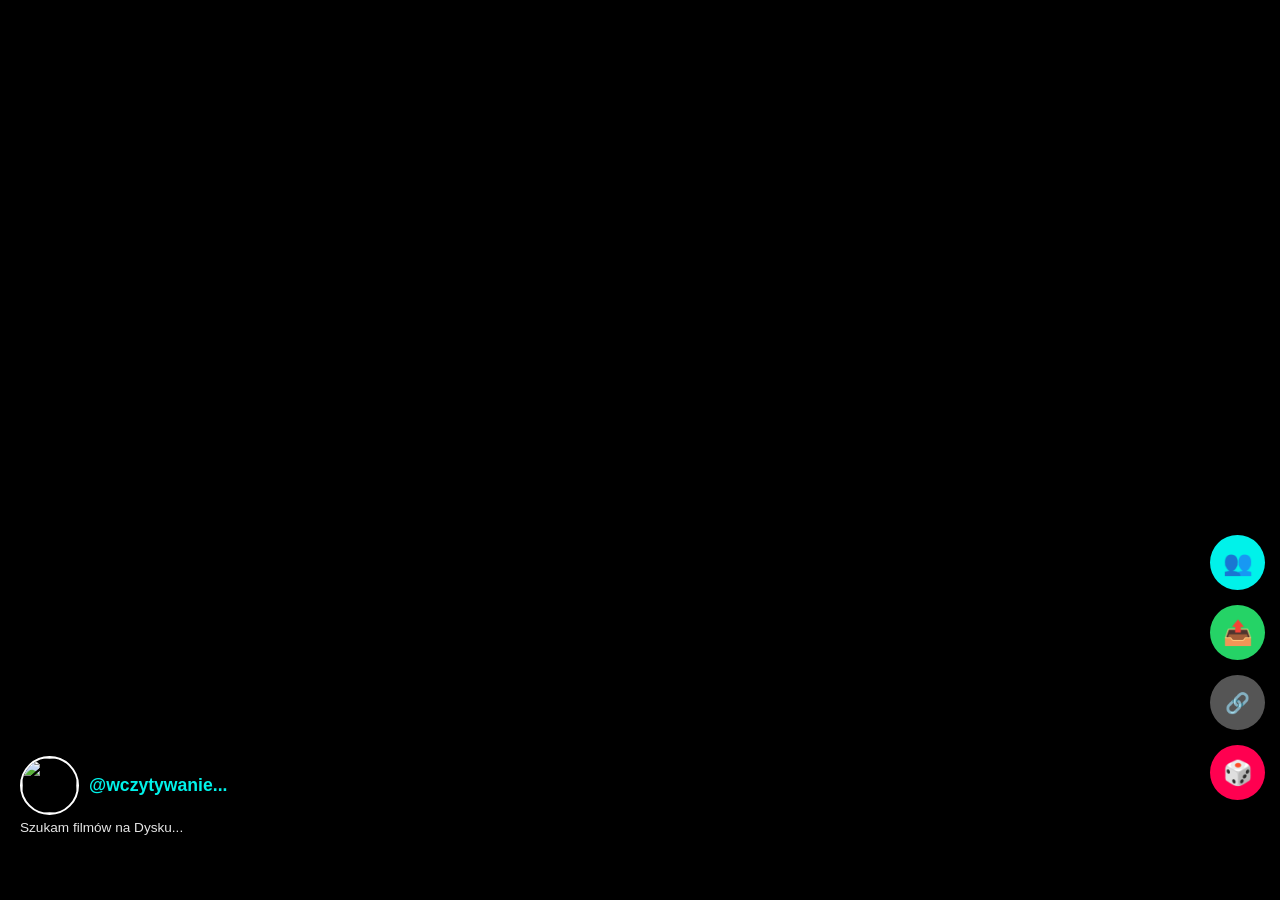
==== index.html @ 4dbdb987 "Update index.html" ====
<!DOCTYPE html>
<html lang="pl">
<head>
    <meta charset="UTF-8">
    <meta name="viewport" content="width=device-width, initial-scale=1.0, maximum-scale=1.0, user-scalable=no">
    <title>Klasowy TikTok 🎲</title>
    <style>
        body, html { margin: 0; padding: 0; height: 100%; background: black; color: white; font-family: sans-serif; overflow: hidden; }
        .video-container { position: relative; width: 100%; height: 100%; display: flex; align-items: center; justify-content: center; background: #000; }
        iframe { width: 100%; height: 100%; border: none; }

        /* Nakładka dolna z profilem */
        .overlay { position: absolute; bottom: 65px; left: 20px; right: 90px; z-index: 10; pointer-events: none; text-shadow: 2px 2px 4px rgba(0,0,0,0.8); }
        .profile-section { display: flex; align-items: center; gap: 10px; margin-bottom: 5px; pointer-events: auto; }
        .profile-pic { width: 55px; height: 55px; border-radius: 50%; border: 2px solid white; object-fit: cover; }
        .owner { font-weight: bold; color: #00f2ea; font-size: 1.1rem; }
        #filename { font-size: 0.85rem; opacity: 0.9; }

        /* Przyciski boczne */
        .side-bar { position: absolute; right: 15px; bottom: 100px; display: flex; flex-direction: column; gap: 15px; z-index: 20; }
        .btn { width: 55px; height: 55px; border-radius: 50%; border: none; color: white; font-size: 24px; cursor: pointer; display: flex; align-items: center; justify-content: center; box-shadow: 0 4px 8px rgba(0,0,0,0.5); transition: 0.2s; }
        .btn:active { transform: scale(0.9); }
        
        .btn-profiles { background: #00f2ea; color: black; } /* Lista profili */
        .btn-upload { background: #25d366; } /* Wysyłanie */
        .btn-share { background: #555; font-size: 20px; } /* Udostępnianie */
        .btn-random { background: #ff0050; } /* Następny film */

        /* Menu Profile Klasy */
        #profiles-menu {
            position: fixed; top: 0; left: 0; width: 100%; height: 100%; 
            background: rgba(0,0,0,0.95); z-index: 1000; display: none; 
            flex-direction: column; padding: 20px; box-sizing: border-box; text-align: center;
        }
        .profiles-grid { display: grid; grid-template-columns: repeat(2, 1fr); gap: 20px; margin-top: 30px; justify-items: center; overflow-y: auto; }
        .profile-item { display: flex; flex-direction: column; align-items: center; text-decoration: none; color: white; }
        .profile-item img { width: 80px; height: 80px; border-radius: 50%; border: 2px solid #00f2ea; margin-bottom: 8px; object-fit: cover; }
        .profile-item span { font-weight: bold; }
        
        .close-btn { background: #ff0050; border: none; color: white; padding: 12px 30px; border-radius: 25px; margin-top: 30px; cursor: pointer; font-weight: bold; }
        
        /* Pasek ładowania */
        #loader-bar { position: fixed; top: 0; left: 0; width: 0%; height: 5px; background: #25d366; z-index: 2000; transition: 0.3s; }
    </style>
</head>
<body>

<div id="loader-bar"></div>

<div class="video-container">
    <div id="player-wrapper" style="width:100%; height:100%;"></div>
    
    <div class="overlay">
        <div class="profile-section" onclick="toggleMenu(true)">
            <img id="user-avatar" class="profile-pic" src="">
            <div id="owner" class="owner">@wczytywanie...</div>
        </div>
        <div id="filename">Szukam filmów na Dysku...</div>
    </div>

    <div class="side-bar">
        <button class="btn btn-profiles" onclick="toggleMenu(true)">👥</button>
        <button class="btn btn-upload" onclick="document.getElementById('fileInput').click()">📤</button>
        <button class="btn btn-share" onclick="shareVideo()">🔗</button>
        <button class="btn btn-random" onclick="nextVideo()">🎲</button>
    </div>
</div>

<input type="file" id="fileInput" style="display:none" accept="video/*" onchange="uploadFile(this)">

<div id="profiles-menu">
    <h2 style="margin-top: 20px;">👥 Profile Klasy</h2>
    <div class="profiles-grid">
        <a href="franek.html" class="profile-item">
            <img src="https://drive.google.com/thumbnail?sz=w400&id=1s0AT3NdWS_Ckd3g91HCEotQe4in0LUYt">
            <span>Franek</span>
        </a>
        <a href="klasa.html" class="profile-item">
            <img src="https://drive.google.com/thumbnail?sz=w400&id=1qlyomGfB3xiLOuIz1o6TE1-8O19J4TsZ">
            <span>Klasa 2015</span>
        </a>
    </div>
    <button class="close-btn" onclick="toggleMenu(false)">POWRÓT</button>
</div>

<script>
    // TWÓJ DZIAŁAJĄCY LINK DO BOTA
    const url = "https://script.google.com/macros/s/AKfycbwFlyCsAm_1p9WSssyk-b-pYRGxnsAJ7SDNvhV_nHkKgglcBhcNih4hW9WAbnmlVbFNjQ/exec";

    // Baza profilówek
    const profilePhotos = {
        "luczakfranek2015": "1s0AT3NdWS_Ckd3g91HCEotQe4in0LUYt",
        "klasa 2015": "1qlyomGfB3xiLOuIz1o6TE1-8O19J4TsZ"
    };

    let videos = [];
    let currentVideoId = "";

    function toggleMenu(show) { document.getElementById('profiles-menu').style.display = show ? 'flex' : 'none'; }

    // Pobieranie listy filmów
    async function loadVideos() {
        try {
            const resp = await fetch(url);
            videos = await resp.json();
            if (videos.length > 0) {
                nextVideo();
            } else {
                document.getElementById('owner').innerText = "Folder jest pusty!";
                document.getElementById('filename').innerText = "Wrzuć film przyciskiem 📤";
            }
        } catch (e) { 
            console.error(e);
            alert("Błąd połączenia! Sprawdź czy link w kodzie jest poprawny."); 
        }
    }

    // Wyświetlanie losowego filmu
    function nextVideo() {
        if (videos.length === 0) return;
        const video = videos[Math.floor(Math.random() * videos.length)];
        currentVideoId = video.id;
        
        // Wstawienie iframe z filmem
        document.getElementById('player-wrapper').innerHTML = `<iframe src="https://drive.google.com/file/d/${video.id}/preview" allow="autoplay"></iframe>`;
        
        const cleanOwner = (video.owner || "nieznany").toLowerCase().trim();
        document.getElementById('owner').innerText = "@" + (video.owner || "Anonim");
        document.getElementById('filename').innerText = video.name;

        // Dopasowanie zdjęcia profilowego
        let photoID = profilePhotos[cleanOwner] || "1qlyomGfB3xiLOuIz1o6TE1-8O19J4TsZ";
        document.getElementById('user-avatar').src = `https://drive.google.com/thumbnail?sz=w500&id=${photoID}`;
    }

    // Funkcja wysyłania plików
    async function uploadFile(input) {
        const file = input.files[0];
        if (!file) return;
        let nick = prompt("Podaj swój nick (np. luczakfranek2015):");
        if (!nick) return;

        document.getElementById('loader-bar').style.width = "50%";
        const reader = new FileReader();
        reader.onload = async function() {
            const base64 = reader.result.split(',')[1];
            try {
                const response = await fetch(url, {
                    method: 'POST',
                    body: JSON.stringify({ base64: base64, mimetype: file.type, filename: nick.trim() + " - " + file.name })
                });
                document.getElementById('loader-bar').style.width = "100%";
                alert("Ezzzz! Wysłano! Odśwież stronę za chwilę.");
                setTimeout(() => { location.reload(); }, 1500);
            } catch (e) { 
                alert("Błąd wysyłania!"); 
                document.getElementById('loader-bar').style.width = "0%";
            }
        };
        reader.readAsDataURL(file);
    }

    // FUNKCJA UDOSTĘPNIANIA (🔗)
    function shareVideo() {
        if (!currentVideoId) {
            alert("Najpierw załaduj film!");
            return;
        }
        const videoLink = "https://drive.google.com/file/d/" + currentVideoId + "/view";
        
        if (navigator.share) {
            navigator.share({
                title: 'Klasowy TikTok',
                url: videoLink,
            }).catch(() => {});
        } else {
            const el = document.createElement('textarea');
            el.value = videoLink;
            document.body.appendChild(el);
            el.select();
            document.execCommand('copy');
            document.body.removeChild(el);
            alert("Link skopiowany do schowka! 🔗");
        }
    }

    // Start
    window.onload = loadVideos;
</script>
</body>
</html>
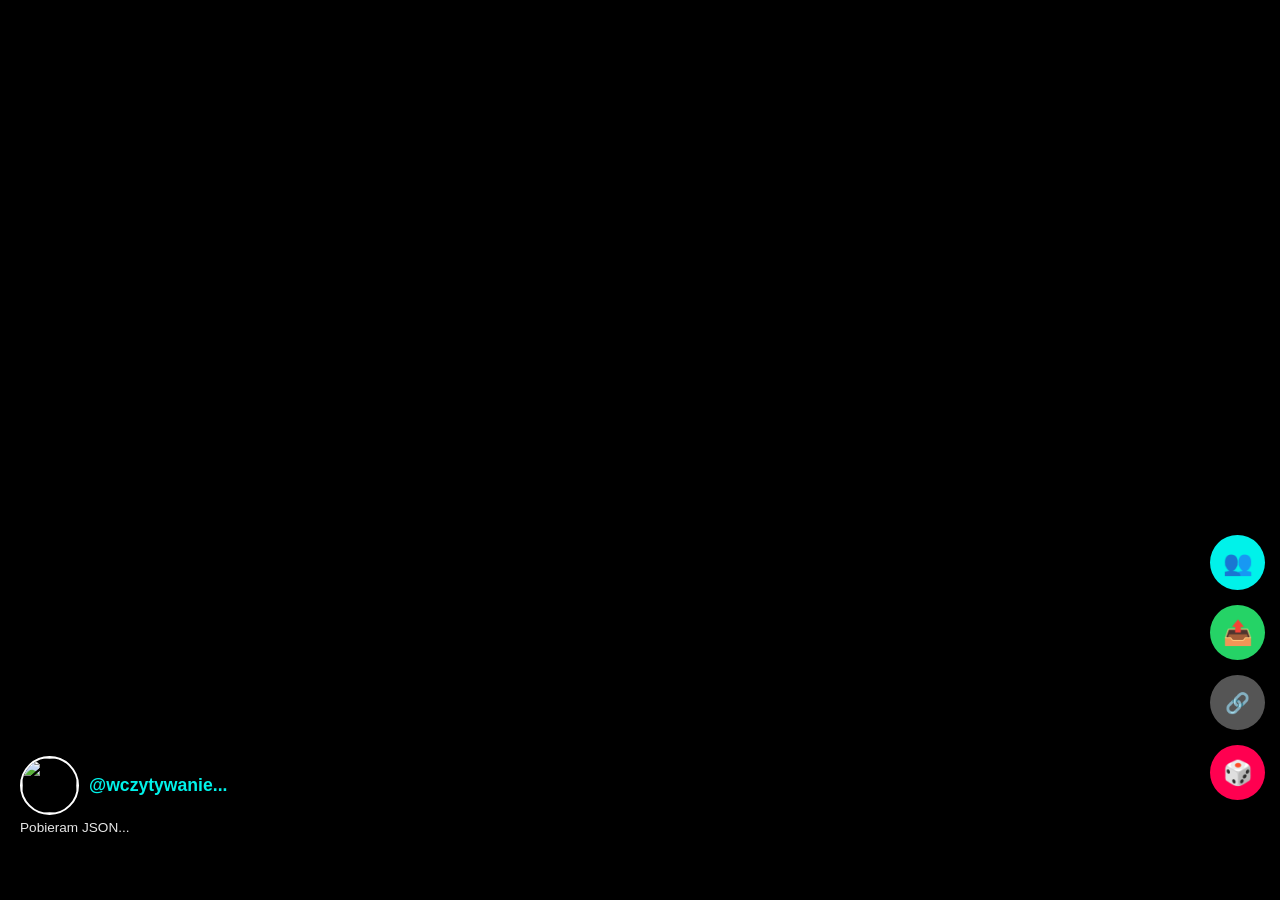
==== commit 211b5508: "Refactor comments and update filename display text" ====
--- a/index.html
+++ b/index.html
@@ -9,7 +9,7 @@
         .video-container { position: relative; width: 100%; height: 100%; display: flex; align-items: center; justify-content: center; background: #000; }
         iframe { width: 100%; height: 100%; border: none; }
 
-        /* Nakładka dolna z profilem */
+        /* Nakładka dolna */
         .overlay { position: absolute; bottom: 65px; left: 20px; right: 90px; z-index: 10; pointer-events: none; text-shadow: 2px 2px 4px rgba(0,0,0,0.8); }
         .profile-section { display: flex; align-items: center; gap: 10px; margin-bottom: 5px; pointer-events: auto; }
         .profile-pic { width: 55px; height: 55px; border-radius: 50%; border: 2px solid white; object-fit: cover; }
@@ -21,10 +21,10 @@
         .btn { width: 55px; height: 55px; border-radius: 50%; border: none; color: white; font-size: 24px; cursor: pointer; display: flex; align-items: center; justify-content: center; box-shadow: 0 4px 8px rgba(0,0,0,0.5); transition: 0.2s; }
         .btn:active { transform: scale(0.9); }
         
-        .btn-profiles { background: #00f2ea; color: black; } /* Lista profili */
-        .btn-upload { background: #25d366; } /* Wysyłanie */
-        .btn-share { background: #555; font-size: 20px; } /* Udostępnianie */
-        .btn-random { background: #ff0050; } /* Następny film */
+        .btn-profiles { background: #00f2ea; color: black; }
+        .btn-upload { background: #25d366; }
+        .btn-share { background: #555; font-size: 20px; }
+        .btn-random { background: #ff0050; }
 
         /* Menu Profile Klasy */
         #profiles-menu {
@@ -35,11 +35,8 @@
         .profiles-grid { display: grid; grid-template-columns: repeat(2, 1fr); gap: 20px; margin-top: 30px; justify-items: center; overflow-y: auto; }
         .profile-item { display: flex; flex-direction: column; align-items: center; text-decoration: none; color: white; }
         .profile-item img { width: 80px; height: 80px; border-radius: 50%; border: 2px solid #00f2ea; margin-bottom: 8px; object-fit: cover; }
-        .profile-item span { font-weight: bold; }
         
         .close-btn { background: #ff0050; border: none; color: white; padding: 12px 30px; border-radius: 25px; margin-top: 30px; cursor: pointer; font-weight: bold; }
-        
-        /* Pasek ładowania */
         #loader-bar { position: fixed; top: 0; left: 0; width: 0%; height: 5px; background: #25d366; z-index: 2000; transition: 0.3s; }
     </style>
 </head>
@@ -55,7 +52,7 @@
             <img id="user-avatar" class="profile-pic" src="">
             <div id="owner" class="owner">@wczytywanie...</div>
         </div>
-        <div id="filename">Szukam filmów na Dysku...</div>
+        <div id="filename">Pobieram JSON...</div>
     </div>
 
     <div class="side-bar">
@@ -84,10 +81,9 @@
 </div>
 
 <script>
-    // TWÓJ DZIAŁAJĄCY LINK DO BOTA
+    // TWÓJ DZIAŁAJĄCY LINK Z JSONEM:
     const url = "https://script.google.com/macros/s/AKfycbwFlyCsAm_1p9WSssyk-b-pYRGxnsAJ7SDNvhV_nHkKgglcBhcNih4hW9WAbnmlVbFNjQ/exec";
 
-    // Baza profilówek
     const profilePhotos = {
         "luczakfranek2015": "1s0AT3NdWS_Ckd3g91HCEotQe4in0LUYt",
         "klasa 2015": "1qlyomGfB3xiLOuIz1o6TE1-8O19J4TsZ"
@@ -98,7 +94,6 @@
 
     function toggleMenu(show) { document.getElementById('profiles-menu').style.display = show ? 'flex' : 'none'; }
 
-    // Pobieranie listy filmów
     async function loadVideos() {
         try {
             const resp = await fetch(url);
@@ -106,38 +101,33 @@
             if (videos.length > 0) {
                 nextVideo();
             } else {
-                document.getElementById('owner').innerText = "Folder jest pusty!";
-                document.getElementById('filename').innerText = "Wrzuć film przyciskiem 📤";
+                document.getElementById('owner').innerText = "Folder pusty!";
+                document.getElementById('filename').innerText = "Wrzuć film przez 📤";
             }
         } catch (e) { 
-            console.error(e);
-            alert("Błąd połączenia! Sprawdź czy link w kodzie jest poprawny."); 
+            alert("Błąd połączenia z JSONEM!"); 
         }
     }
 
-    // Wyświetlanie losowego filmu
     function nextVideo() {
         if (videos.length === 0) return;
         const video = videos[Math.floor(Math.random() * videos.length)];
         currentVideoId = video.id;
         
-        // Wstawienie iframe z filmem
         document.getElementById('player-wrapper').innerHTML = `<iframe src="https://drive.google.com/file/d/${video.id}/preview" allow="autoplay"></iframe>`;
         
-        const cleanOwner = (video.owner || "nieznany").toLowerCase().trim();
+        const cleanOwner = (video.owner || "").toLowerCase().trim();
         document.getElementById('owner').innerText = "@" + (video.owner || "Anonim");
         document.getElementById('filename').innerText = video.name;
 
-        // Dopasowanie zdjęcia profilowego
         let photoID = profilePhotos[cleanOwner] || "1qlyomGfB3xiLOuIz1o6TE1-8O19J4TsZ";
         document.getElementById('user-avatar').src = `https://drive.google.com/thumbnail?sz=w500&id=${photoID}`;
     }
 
-    // Funkcja wysyłania plików
     async function uploadFile(input) {
         const file = input.files[0];
         if (!file) return;
-        let nick = prompt("Podaj swój nick (np. luczakfranek2015):");
+        let nick = prompt("Twój nick:");
         if (!nick) return;
 
         document.getElementById('loader-bar').style.width = "50%";
@@ -145,46 +135,34 @@
         reader.onload = async function() {
             const base64 = reader.result.split(',')[1];
             try {
-                const response = await fetch(url, {
+                await fetch(url, {
                     method: 'POST',
                     body: JSON.stringify({ base64: base64, mimetype: file.type, filename: nick.trim() + " - " + file.name })
                 });
                 document.getElementById('loader-bar').style.width = "100%";
-                alert("Ezzzz! Wysłano! Odśwież stronę za chwilę.");
-                setTimeout(() => { location.reload(); }, 1500);
-            } catch (e) { 
-                alert("Błąd wysyłania!"); 
-                document.getElementById('loader-bar').style.width = "0%";
-            }
+                alert("Wysłano! Odświeżam...");
+                location.reload();
+            } catch (e) { alert("Błąd wysyłania!"); }
         };
         reader.readAsDataURL(file);
     }
 
-    // FUNKCJA UDOSTĘPNIANIA (🔗)
     function shareVideo() {
-        if (!currentVideoId) {
-            alert("Najpierw załaduj film!");
-            return;
-        }
-        const videoLink = "https://drive.google.com/file/d/" + currentVideoId + "/view";
-        
+        if (!currentVideoId) return;
+        const link = "https://drive.google.com/file/d/" + currentVideoId + "/view";
         if (navigator.share) {
-            navigator.share({
-                title: 'Klasowy TikTok',
-                url: videoLink,
-            }).catch(() => {});
+            navigator.share({ title: 'Klasowy TikTok', url: link }).catch(() => {});
         } else {
             const el = document.createElement('textarea');
-            el.value = videoLink;
+            el.value = link;
             document.body.appendChild(el);
             el.select();
             document.execCommand('copy');
             document.body.removeChild(el);
-            alert("Link skopiowany do schowka! 🔗");
+            alert("Skopiowano link do filmu! 🔗");
         }
     }
 
-    // Start
     window.onload = loadVideos;
 </script>
 </body>
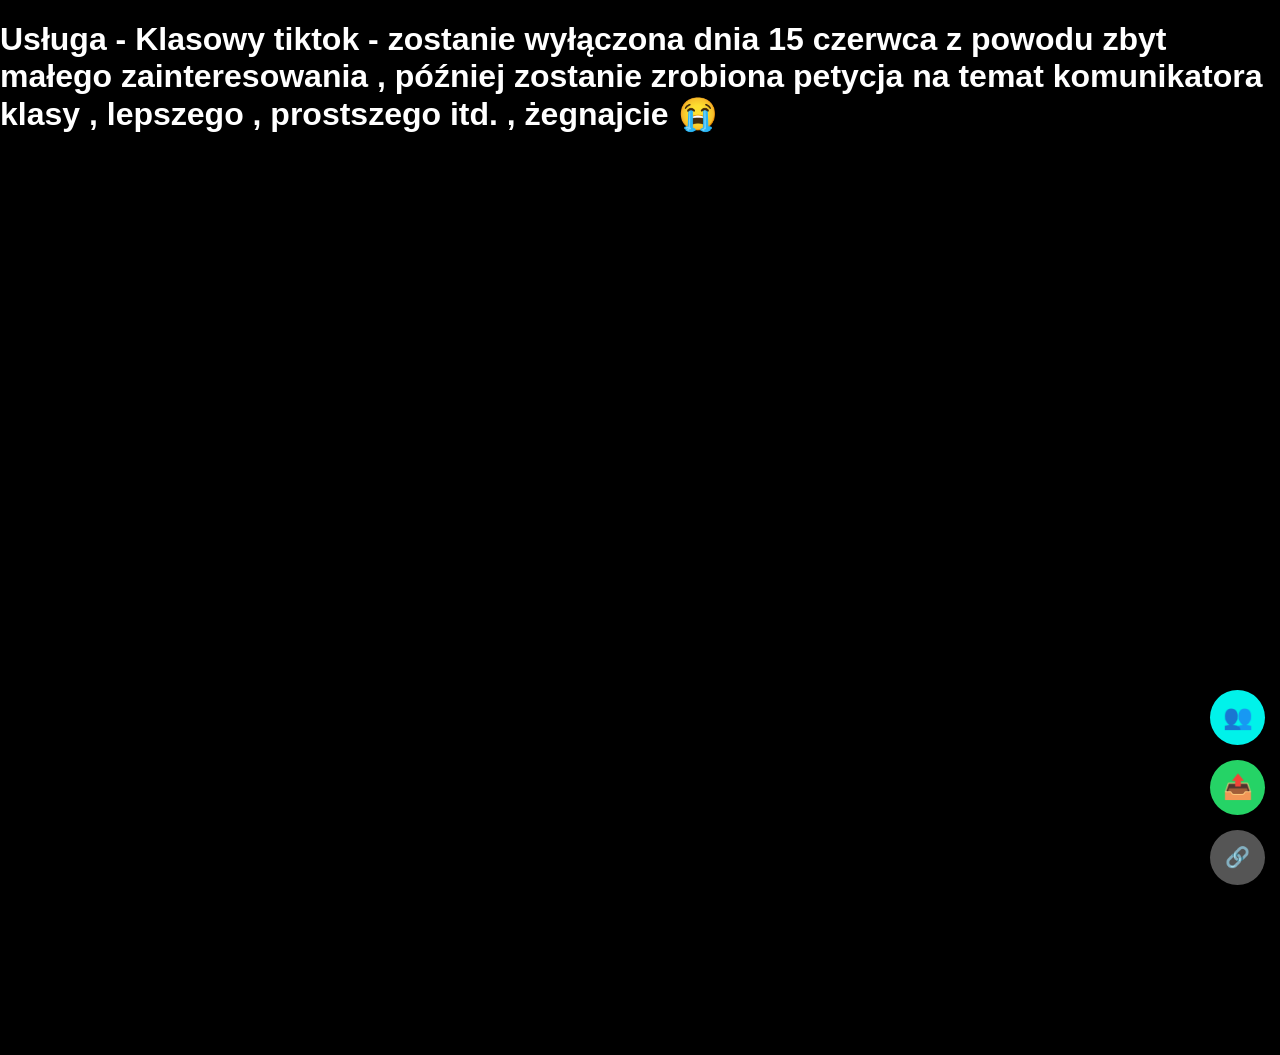
==== commit 0ece9dd3: "Add announcement message to index.html" ====
--- a/index.html
+++ b/index.html
@@ -3,6 +3,7 @@
 <head>
     <meta charset="UTF-8">
     <meta name="viewport" content="width=device-width, initial-scale=1.0, maximum-scale=1.0, user-scalable=no">
+    <meta name="msapplication-TileImage" content="icon.png">
     <title>Klasowy TikTok 🎲</title>
     <style>
         body, html { margin: 0; padding: 0; height: 100%; background: black; color: white; font-family: sans-serif; overflow: hidden; }
@@ -41,6 +42,7 @@
     </style>
 </head>
 <body>
+    <h1>Usługa - Klasowy tiktok - zostanie wyłączona dnia 15 czerwca z powodu zbyt małego zainteresowania , później zostanie zrobiona petycja na temat komunikatora klasy , lepszego , prostszego itd. , żegnajcie 😭 </h1>
 
 <div id="loader-bar"></div>
 
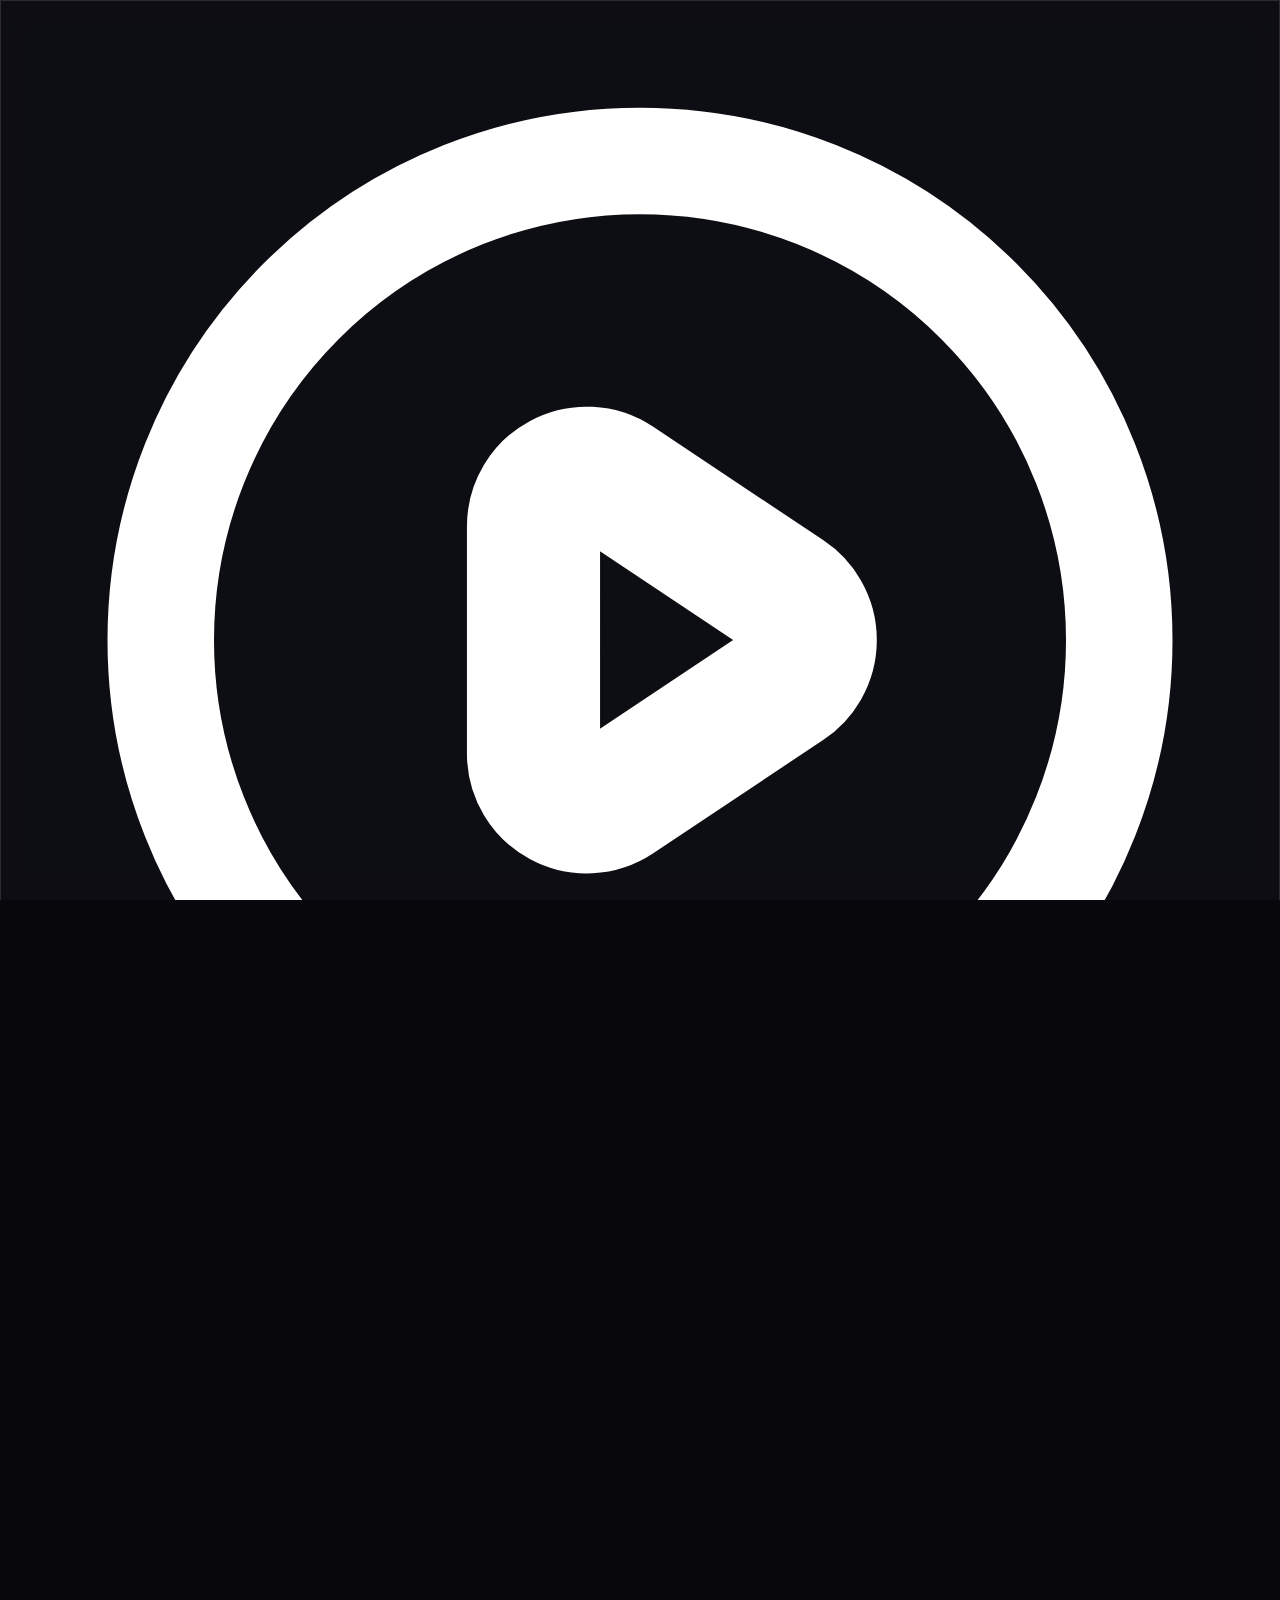
==== commit f166eb13: "Integrate Tailwind CSS and enhance UI components Added Tailwind CSS and custom styles for UI element" ====
--- a/index.html
+++ b/index.html
@@ -5,167 +5,431 @@
     <meta name="viewport" content="width=device-width, initial-scale=1.0, maximum-scale=1.0, user-scalable=no">
     <meta name="msapplication-TileImage" content="icon.png">
     <title>Klasowy TikTok 🎲</title>
+    <!-- Tailwind CSS -->
+    <script src="https://cdn.tailwindcss.com"></script>
+    <script>
+        tailwind.config = {
+            theme: {
+                extend: {
+                    colors: {
+                        tiktokCyan: '#00f2ea',
+                        tiktokPink: '#ff0050',
+                        darkBg: '#08080c',
+                        cardBg: 'rgba(22, 22, 30, 0.75)',
+                    },
+                    keyframes: {
+                        pulseGlow: {
+                            '0%, 100%': { boxShadow: '0 0 15px rgba(0, 242, 234, 0.5), 0 0 30px rgba(255, 0, 80, 0.3)' },
+                            '50%': { boxShadow: '0 0 25px rgba(0, 242, 234, 0.8), 0 0 45px rgba(255, 0, 80, 0.6)' },
+                        },
+                        spinSlow: {
+                            '0%': { transform: 'rotate(0deg)' },
+                            '100%': { transform: 'rotate(360deg)' }
+                        },
+                        float: {
+                            '0%, 100%': { transform: 'translateY(0px)' },
+                            '50%': { transform: 'translateY(-6px)' }
+                        },
+                        marquee: {
+                            '0%': { transform: 'translateX(0%)' },
+                            '100%': { transform: 'translateX(-50%)' }
+                        }
+                    },
+                    animation: {
+                        'pulse-glow': 'pulseGlow 3s infinite',
+                        'spin-slow': 'spinSlow 12s linear infinite',
+                        'float': 'float 3s ease-in-out infinite',
+                        'marquee': 'marquee 12s linear infinite',
+                    }
+                }
+            }
+        }
+    </script>
     <style>
-        body, html { margin: 0; padding: 0; height: 100%; background: black; color: white; font-family: sans-serif; overflow: hidden; }
-        .video-container { position: relative; width: 100%; height: 100%; display: flex; align-items: center; justify-content: center; background: #000; }
-        iframe { width: 100%; height: 100%; border: none; }
-
-        /* Nakładka dolna */
-        .overlay { position: absolute; bottom: 65px; left: 20px; right: 90px; z-index: 10; pointer-events: none; text-shadow: 2px 2px 4px rgba(0,0,0,0.8); }
-        .profile-section { display: flex; align-items: center; gap: 10px; margin-bottom: 5px; pointer-events: auto; }
-        .profile-pic { width: 55px; height: 55px; border-radius: 50%; border: 2px solid white; object-fit: cover; }
-        .owner { font-weight: bold; color: #00f2ea; font-size: 1.1rem; }
-        #filename { font-size: 0.85rem; opacity: 0.9; }
-
-        /* Przyciski boczne */
-        .side-bar { position: absolute; right: 15px; bottom: 100px; display: flex; flex-direction: column; gap: 15px; z-index: 20; }
-        .btn { width: 55px; height: 55px; border-radius: 50%; border: none; color: white; font-size: 24px; cursor: pointer; display: flex; align-items: center; justify-content: center; box-shadow: 0 4px 8px rgba(0,0,0,0.5); transition: 0.2s; }
-        .btn:active { transform: scale(0.9); }
-        
-        .btn-profiles { background: #00f2ea; color: black; }
-        .btn-upload { background: #25d366; }
-        .btn-share { background: #555; font-size: 20px; }
-        .btn-random { background: #ff0050; }
-
-        /* Menu Profile Klasy */
-        #profiles-menu {
-            position: fixed; top: 0; left: 0; width: 100%; height: 100%; 
-            background: rgba(0,0,0,0.95); z-index: 1000; display: none; 
-            flex-direction: column; padding: 20px; box-sizing: border-box; text-align: center;
-        }
-        .profiles-grid { display: grid; grid-template-columns: repeat(2, 1fr); gap: 20px; margin-top: 30px; justify-items: center; overflow-y: auto; }
-        .profile-item { display: flex; flex-direction: column; align-items: center; text-decoration: none; color: white; }
-        .profile-item img { width: 80px; height: 80px; border-radius: 50%; border: 2px solid #00f2ea; margin-bottom: 8px; object-fit: cover; }
-        
-        .close-btn { background: #ff0050; border: none; color: white; padding: 12px 30px; border-radius: 25px; margin-top: 30px; cursor: pointer; font-weight: bold; }
-        #loader-bar { position: fixed; top: 0; left: 0; width: 0%; height: 5px; background: #25d366; z-index: 2000; transition: 0.3s; }
+        @import url('https://fonts.googleapis.com/css2?family=Plus+Jakarta+Sans:wght@400;500;600;700;800&display=swap');
+
+        * {
+            font-family: 'Plus Jakarta Sans', sans-serif;
+            -webkit-tap-highlight-color: transparent;
+            user-select: none;
+        }
+
+        body, html {
+            margin: 0;
+            padding: 0;
+            height: 100%;
+            background-color: #08080c;
+            color: #ffffff;
+            overflow: hidden;
+        }
+
+        /* Glassmorphism styling */
+        .glass-panel {
+            background: rgba(18, 18, 26, 0.65);
+            backdrop-filter: blur(16px);
+            -webkit-backdrop-filter: blur(16px);
+            border: 1px solid rgba(255, 255, 255, 0.12);
+        }
+
+        .glass-button {
+            background: rgba(30, 30, 42, 0.7);
+            backdrop-filter: blur(12px);
+            -webkit-backdrop-filter: blur(12px);
+            border: 1px solid rgba(255, 255, 255, 0.18);
+        }
+
+        /* Avatar gradient ring */
+        .avatar-ring {
+            padding: 2px;
+            background: linear-gradient(135deg, #00f2ea 0%, #ff0050 100%);
+            border-radius: 50%;
+        }
+
+        /* Neon Glow Text */
+        .text-glow-cyan {
+            text-shadow: 0 0 10px rgba(0, 242, 234, 0.6);
+        }
+        .text-glow-pink {
+            text-shadow: 0 0 10px rgba(255, 0, 80, 0.6);
+        }
+
+        /* Custom scrollbar for menu */
+        .custom-scrollbar::-webkit-scrollbar {
+            width: 6px;
+        }
+        .custom-scrollbar::-webkit-scrollbar-track {
+            background: rgba(0,0,0,0.2);
+            border-radius: 10px;
+        }
+        .custom-scrollbar::-webkit-scrollbar-thumb {
+            background: rgba(255,255,255,0.2);
+            border-radius: 10px;
+        }
+        .custom-scrollbar::-webkit-scrollbar-thumb:hover {
+            background: rgba(0, 242, 234, 0.5);
+        }
+
+        /* Video container aspect ratio & frame */
+        .video-wrapper-frame {
+            box-shadow: 0 0 50px rgba(0, 0, 0, 0.9), 0 0 20px rgba(0, 242, 234, 0.15);
+        }
+
+        /* Custom Toast notification animation */
+        #toast-container {
+            transition: all 0.3s cubic-bezier(0.68, -0.55, 0.265, 1.55);
+        }
     </style>
 </head>
-<body>
-    <h1>Usługa - Klasowy tiktok - zostanie wyłączona dnia 15 czerwca z powodu zbyt małego zainteresowania , później zostanie zrobiona petycja na temat komunikatora klasy , lepszego , prostszego itd. , żegnajcie 😭 </h1>
-
-<div id="loader-bar"></div>
-
-<div class="video-container">
-    <div id="player-wrapper" style="width:100%; height:100%;"></div>
-    
-    <div class="overlay">
-        <div class="profile-section" onclick="toggleMenu(true)">
-            <img id="user-avatar" class="profile-pic" src="">
-            <div id="owner" class="owner">@wczytywanie...</div>
-        </div>
-        <div id="filename">Pobieram JSON...</div>
+<body class="relative flex flex-col justify-between h-full w-full bg-darkBg text-white overflow-hidden">
+
+    <!-- TOP HEADER / NAV BAR -->
+    <header class="absolute top-0 left-0 right-0 z-40 px-4 py-3 flex items-center justify-between glass-panel border-b-0 rounded-b-2xl mx-2 mt-2">
+        <div class="flex items-center space-x-2">
+            <div class="w-8 h-8 rounded-xl bg-gradient-to-tr from-tiktokCyan to-tiktokPink flex items-center justify-center shadow-lg shadow-tiktokCyan/20">
+                <svg class="w-5 h-5 text-black font-bold" fill="none" stroke="currentColor" viewBox="0 0 24 24">
+                    <path stroke-linecap="round" stroke-linejoin="round" stroke-width="2.5" d="M14.752 11.168l-3.197-2.132A1 1 0 0010 9.87v4.263a1 1 0 001.555.832l3.197-2.132a1 1 0 000-1.664z"/>
+                    <path stroke-linecap="round" stroke-linejoin="round" stroke-width="2" d="M21 12a9 9 0 11-18 0 9 9 0 0118 0z"/>
+                </svg>
+            </div>
+            <div>
+                <h1 class="text-base font-extrabold tracking-wide text-white flex items-center gap-1">
+                    Klasowy <span class="text-transparent bg-clip-text bg-gradient-to-r from-tiktokCyan to-tiktokPink">TikTok</span>
+                </h1>
+            </div>
+        </div>
+
+        <div class="flex items-center space-x-3">
+            <div class="flex items-center space-x-1.5 px-2.5 py-1 rounded-full bg-emerald-500/10 border border-emerald-500/30 text-xs text-emerald-400 font-medium">
+                <span class="w-2 h-2 rounded-full bg-emerald-400 animate-ping"></span>
+                <span class="w-2 h-2 rounded-full bg-emerald-400 -ml-3.5"></span>
+                <span>Na Żywo</span>
+            </div>
+            <button onclick="toggleMenu(true)" class="p-2 rounded-xl glass-button text-gray-300 hover:text-white transition active:scale-95">
+                <svg class="w-5 h-5" fill="none" stroke="currentColor" viewBox="0 0 24 24">
+                    <path stroke-linecap="round" stroke-linejoin="round" stroke-width="2" d="M4 6h16M4 12h16M4 18h16"/>
+                </svg>
+            </button>
+        </div>
+    </header>
+
+    <!-- PROGRESS BAR (Top Loader) -->
+    <div id="loader-bar-container" class="fixed top-0 left-0 right-0 z-50 h-1 bg-transparent">
+        <div id="loader-bar" class="h-full w-0% bg-gradient-to-r from-tiktokCyan via-purple-500 to-tiktokPink transition-all duration-300 ease-out shadow-[0_0_12px_#00f2ea]"></div>
     </div>
 
-    <div class="side-bar">
-        <button class="btn btn-profiles" onclick="toggleMenu(true)">👥</button>
-        <button class="btn btn-upload" onclick="document.getElementById('fileInput').click()">📤</button>
-        <button class="btn btn-share" onclick="shareVideo()">🔗</button>
-        <button class="btn btn-random" onclick="nextVideo()">🎲</button>
+    <!-- MAIN VIDEO CONTAINER -->
+    <main class="relative w-full h-full flex items-center justify-center p-0 md:p-4 pt-16 pb-0">
+        <div class="video-wrapper-frame relative w-full h-full max-w-md md:max-w-sm md:h-[calc(100vh-5rem)] md:rounded-3xl overflow-hidden bg-black flex items-center justify-center border border-white/10">
+            
+            <div id="player-wrapper" class="w-full h-full bg-black flex items-center justify-center">
+                <!-- Skeleton Loader / Placeholder -->
+                <div class="flex flex-col items-center justify-center space-y-3 text-gray-400">
+                    <div class="w-12 h-12 rounded-full border-4 border-tiktokCyan border-t-transparent animate-spin"></div>
+                    <span class="text-xs font-medium tracking-wider text-gray-400">Ładowanie nagrania...</span>
+                </div>
+            </div>
+
+            <!-- OVERLAY BOTTOM INFO -->
+            <div class="absolute bottom-6 left-4 right-20 z-20 pointer-events-none space-y-3">
+                
+                <!-- PROFILE BADGE -->
+                <div onclick="toggleMenu(true)" class="pointer-events-auto inline-flex items-center space-x-3 glass-panel px-3 py-1.5 rounded-full cursor-pointer hover:bg-white/15 transition-all duration-200 active:scale-95 shadow-lg border border-white/15">
+                    <div class="avatar-ring">
+                        <img id="user-avatar" class="w-9 h-9 rounded-full object-cover bg-gray-800" src="https://drive.google.com/thumbnail?sz=w500&id=1qlyomGfB3xiLOuIz1o6TE1-8O19J4TsZ" alt="Avatar">
+                    </div>
+                    <div class="flex items-center space-x-1.5">
+                        <span id="owner" class="font-bold text-sm text-tiktokCyan tracking-wide">@wczytywanie...</span>
+                        <svg class="w-4 h-4 text-tiktokCyan fill-current" viewBox="0 0 24 24">
+                            <path d="M9 16.17L4.83 12l-1.42 1.41L9 19 21 7l-1.41-1.41z"/>
+                        </svg>
+                    </div>
+                </div>
+
+                <!-- VIDEO DESCRIPTION / FILENAME -->
+                <div class="space-y-1">
+                    <p id="filename" class="text-sm font-medium text-white/95 drop-shadow-md line-clamp-2 leading-snug">
+                        Pobieram pliki wideo...
+                    </p>
+                    <div class="flex items-center space-x-2 text-xs text-gray-300/90 font-medium pt-1">
+                        <svg class="w-3.5 h-3.5 text-tiktokPink animate-spin-slow" fill="currentColor" viewBox="0 0 24 24">
+                            <path d="M12 3v10.55c-.59-.34-1.27-.55-2-.55-2.21 0-4 1.79-4 4s1.79 4 4 4 4-1.79 4-4V7h4V3h-6z"/>
+                        </svg>
+                        <div class="overflow-hidden w-48 whitespace-nowrap">
+                            <span class="inline-block animate-marquee">Oryginalny dźwięk Klasowy TikTok • Klasa 2015</span>
+                        </div>
+                    </div>
+                </div>
+
+            </div>
+
+            <!-- SIDE ACTION BUTTONS BAR -->
+            <div class="absolute right-3 bottom-10 z-30 flex flex-col items-center space-y-4">
+                
+                <!-- RANDOM / NEXT BUTTON (Dice) -->
+                <div class="flex flex-col items-center group">
+                    <button onclick="nextVideo()" class="w-13 h-13 rounded-full glass-button bg-gradient-to-tr from-tiktokPink/80 to-rose-600/80 hover:from-tiktokPink hover:to-rose-500 text-white shadow-lg shadow-tiktokPink/30 flex items-center justify-center transition-all duration-300 hover:scale-110 active:scale-90 group-hover:rotate-180 p-3">
+                        <span class="text-2xl filter drop-shadow">🎲</span>
+                    </button>
+                    <span class="text-[10px] font-bold text-gray-200 mt-1 shadow-black drop-shadow">Losuj</span>
+                </div>
+
+                <!-- PROFILES MENU BUTTON -->
+                <div class="flex flex-col items-center">
+                    <button onclick="toggleMenu(true)" class="w-12 h-12 rounded-full glass-button text-tiktokCyan hover:text-white hover:border-tiktokCyan/60 flex items-center justify-center transition-all duration-300 hover:scale-110 active:scale-90 shadow-lg p-2.5">
+                        <svg class="w-6 h-6" fill="none" stroke="currentColor" viewBox="0 0 24 24">
+                            <path stroke-linecap="round" stroke-linejoin="round" stroke-width="2" d="M17 20h5v-2a3 3 0 00-5.356-1.857M17 20H7m10 0v-2c0-.656-.126-1.283-.356-1.857M7 20H2v-2a3 3 0 015.356-1.857M7 20v-2c0-.656.126-1.283.356-1.857m0 0a5.002 5.002 0 019.288 0M15 7a3 3 0 11-6 0 3 3 0 016 0zm6 3a2 2 0 11-4 0 2 2 0 014 0zM7 10a2 2 0 11-4 0 2 2 0 014 0z"/>
+                        </svg>
+                    </button>
+                    <span class="text-[10px] font-semibold text-gray-200 mt-1 drop-shadow">Profile</span>
+                </div>
+
+                <!-- UPLOAD BUTTON -->
+                <div class="flex flex-col items-center">
+                    <button onclick="document.getElementById('fileInput').click()" class="w-12 h-12 rounded-full bg-gradient-to-r from-emerald-400 to-teal-500 text-black font-extrabold flex items-center justify-center shadow-lg shadow-emerald-500/30 transition-all duration-300 hover:scale-110 active:scale-90 p-2.5">
+                        <svg class="w-6 h-6 stroke-[2.5]" fill="none" stroke="currentColor" viewBox="0 0 24 24">
+                            <path stroke-linecap="round" stroke-linejoin="round" d="M12 4v16m8-8H4"/>
+                        </svg>
+                    </button>
+                    <span class="text-[10px] font-semibold text-gray-200 mt-1 drop-shadow">Dodaj</span>
+                </div>
+
+                <!-- SHARE BUTTON -->
+                <div class="flex flex-col items-center">
+                    <button onclick="shareVideo()" class="w-12 h-12 rounded-full glass-button text-gray-200 hover:text-tiktokCyan hover:border-tiktokCyan/50 flex items-center justify-center transition-all duration-300 hover:scale-110 active:scale-90 p-2.5">
+                        <svg class="w-5 h-5" fill="none" stroke="currentColor" viewBox="0 0 24 24">
+                            <path stroke-linecap="round" stroke-linejoin="round" stroke-width="2" d="M8.684 13.342C8.886 12.938 9 12.482 9 12c0-.482-.114-.938-.316-1.342m0 2.684a3 3 0 110-2.684m0 2.684l6.632 3.316m-6.632-6l6.632-3.316m0 0a3 3 0 105.367-2.684 3 3 0 00-5.367 2.684zm0 9.316a3 3 0 105.368 2.684 3 3 0 00-5.368-2.684z"/>
+                        </svg>
+                    </button>
+                    <span class="text-[10px] font-semibold text-gray-200 mt-1 drop-shadow">Udostępnij</span>
+                </div>
+
+            </div>
+        </div>
+    </main>
+
+    <!-- HIDDEN FILE INPUT -->
+    <input type="file" id="fileInput" class="hidden" accept="video/*" onchange="uploadFile(this)">
+
+    <!-- CLASS PROFILES MODAL -->
+    <div id="profiles-menu" class="fixed inset-0 z-50 hidden flex-col items-center justify-between p-6 glass-panel bg-black/90 backdrop-blur-2xl transition-all duration-300">
+        
+        <!-- MODAL HEADER -->
+        <div class="w-full max-w-sm flex items-center justify-between pt-2 pb-4 border-b border-white/10">
+            <div class="flex items-center space-x-2">
+                <span class="text-2xl">👥</span>
+                <h2 class="text-xl font-extrabold text-transparent bg-clip-text bg-gradient-to-r from-tiktokCyan to-tiktokPink">
+                    Profile Klasowe
+                </h2>
+            </div>
+            <button onclick="toggleMenu(false)" class="p-2 rounded-full glass-button text-gray-400 hover:text-white active:scale-90">
+                <svg class="w-5 h-5" fill="none" stroke="currentColor" viewBox="0 0 24 24">
+                    <path stroke-linecap="round" stroke-linejoin="round" stroke-width="2" d="M6 18L18 6M6 6l12 12"/>
+                </svg>
+            </button>
+        </div>
+
+        <!-- PROFILES GRID -->
+        <div class="w-full max-w-sm my-auto py-6 overflow-y-auto custom-scrollbar">
+            <p class="text-xs text-gray-400 text-center mb-6 uppercase tracking-wider font-semibold">Wybierz profil do obejrzenia</p>
+            
+            <div class="grid grid-cols-2 gap-4">
+                <!-- Profile 1: Franek -->
+                <a href="franek.html" class="group glass-panel p-4 rounded-2xl flex flex-col items-center text-center hover:border-tiktokCyan/60 transition-all duration-300 hover:-translate-y-1 hover:shadow-lg hover:shadow-tiktokCyan/20">
+                    <div class="avatar-ring mb-3 group-hover:scale-105 transition-transform">
+                        <img class="w-20 h-20 rounded-full object-cover" src="https://drive.google.com/thumbnail?sz=w400&id=1s0AT3NdWS_Ckd3g91HCEotQe4in0LUYt" alt="Franek">
+                    </div>
+                    <span class="font-bold text-white group-hover:text-tiktokCyan transition-colors">Franek</span>
+                    <span class="text-[11px] text-gray-400 mt-0.5">Uczeń</span>
+                </a>
+
+                <!-- Profile 2: Klasa 2015 -->
+                <a href="klasa.html" class="group glass-panel p-4 rounded-2xl flex flex-col items-center text-center hover:border-tiktokPink/60 transition-all duration-300 hover:-translate-y-1 hover:shadow-lg hover:shadow-tiktokPink/20">
+                    <div class="avatar-ring mb-3 group-hover:scale-105 transition-transform" style="background: linear-gradient(135deg, #ff0050 0%, #a855f7 100%);">
+                        <img class="w-20 h-20 rounded-full object-cover" src="https://drive.google.com/thumbnail?sz=w400&id=1qlyomGfB3xiLOuIz1o6TE1-8O19J4TsZ" alt="Klasa 2015">
+                    </div>
+                    <span class="font-bold text-white group-hover:text-tiktokPink transition-colors">Klasa 2015</span>
+                    <span class="text-[11px] text-gray-400 mt-0.5">Oficjalne konto</span>
+                </a>
+            </div>
+        </div>
+
+        <!-- CLOSE BUTTON -->
+        <div class="w-full max-w-sm pb-4">
+            <button onclick="toggleMenu(false)" class="w-full py-3.5 rounded-2xl font-bold bg-gradient-to-r from-tiktokPink to-rose-600 text-white shadow-lg shadow-tiktokPink/30 hover:brightness-110 active:scale-95 transition-all">
+                POWRÓT DO FILMÓW
+            </button>
+        </div>
     </div>
-</div>
-
-<input type="file" id="fileInput" style="display:none" accept="video/*" onchange="uploadFile(this)">
-
-<div id="profiles-menu">
-    <h2 style="margin-top: 20px;">👥 Profile Klasy</h2>
-    <div class="profiles-grid">
-        <a href="franek.html" class="profile-item">
-            <img src="https://drive.google.com/thumbnail?sz=w400&id=1s0AT3NdWS_Ckd3g91HCEotQe4in0LUYt">
-            <span>Franek</span>
-        </a>
-        <a href="klasa.html" class="profile-item">
-            <img src="https://drive.google.com/thumbnail?sz=w400&id=1qlyomGfB3xiLOuIz1o6TE1-8O19J4TsZ">
-            <span>Klasa 2015</span>
-        </a>
+
+    <!-- CUSTOM TOAST NOTIFICATION CONTAINER -->
+    <div id="toast-container" class="fixed bottom-6 left-1/2 -translate-x-1/2 z-50 pointer-events-none opacity-0 translate-y-4 transition-all duration-300">
+        <div id="toast-body" class="glass-panel px-5 py-3 rounded-2xl shadow-2xl flex items-center space-x-3 border border-tiktokCyan/40 bg-black/80">
+            <span id="toast-icon" class="text-xl">✨</span>
+            <span id="toast-message" class="text-sm font-semibold text-white">Powiadomienie</span>
+        </div>
     </div>
-    <button class="close-btn" onclick="toggleMenu(false)">POWRÓT</button>
-</div>
-
-<script>
-    // TWÓJ DZIAŁAJĄCY LINK Z JSONEM:
-    const url = "https://script.google.com/macros/s/AKfycbwFlyCsAm_1p9WSssyk-b-pYRGxnsAJ7SDNvhV_nHkKgglcBhcNih4hW9WAbnmlVbFNjQ/exec";
-
-    const profilePhotos = {
-        "luczakfranek2015": "1s0AT3NdWS_Ckd3g91HCEotQe4in0LUYt",
-        "klasa 2015": "1qlyomGfB3xiLOuIz1o6TE1-8O19J4TsZ"
-    };
-
-    let videos = [];
-    let currentVideoId = "";
-
-    function toggleMenu(show) { document.getElementById('profiles-menu').style.display = show ? 'flex' : 'none'; }
-
-    async function loadVideos() {
-        try {
-            const resp = await fetch(url);
-            videos = await resp.json();
-            if (videos.length > 0) {
-                nextVideo();
+
+    <!-- ORIGINAL JS LOGIC - 100% PRESERVED -->
+    <script>
+        // TWÓJ DZIAŁAJĄCY LINK Z JSONEM:
+        const url = "https://script.google.com/macros/s/AKfycbwFlyCsAm_1p9WSssyk-b-pYRGxnsAJ7SDNvhV_nHkKgglcBhcNih4hW9WAbnmlVbFNjQ/exec";
+
+        const profilePhotos = {
+            "luczakfranek2015": "1s0AT3NdWS_Ckd3g91HCEotQe4in0LUYt",
+            "klasa 2015": "1qlyomGfB3xiLOuIz1o6TE1-8O19J4TsZ"
+        };
+
+        let videos = [];
+        let currentVideoId = "";
+
+        // Custom Toast Function replacing default alerts
+        function showToast(msg, icon = "✨") {
+            const container = document.getElementById('toast-container');
+            const messageEl = document.getElementById('toast-message');
+            const iconEl = document.getElementById('toast-icon');
+
+            messageEl.innerText = msg;
+            iconEl.innerText = icon;
+
+            container.classList.remove('opacity-0', 'translate-y-4');
+            container.classList.add('opacity-100', 'translate-y-0');
+
+            setTimeout(() => {
+                container.classList.remove('opacity-100', 'translate-y-0');
+                container.classList.add('opacity-0', 'translate-y-4');
+            }, 3000);
+        }
+
+        function toggleMenu(show) { 
+            const menu = document.getElementById('profiles-menu');
+            if (show) {
+                menu.classList.remove('hidden');
+                menu.classList.add('flex');
             } else {
-                document.getElementById('owner').innerText = "Folder pusty!";
-                document.getElementById('filename').innerText = "Wrzuć film przez 📤";
+                menu.classList.add('hidden');
+                menu.classList.remove('flex');
             }
-        } catch (e) { 
-            alert("Błąd połączenia z JSONEM!"); 
-        }
-    }
-
-    function nextVideo() {
-        if (videos.length === 0) return;
-        const video = videos[Math.floor(Math.random() * videos.length)];
-        currentVideoId = video.id;
-        
-        document.getElementById('player-wrapper').innerHTML = `<iframe src="https://drive.google.com/file/d/${video.id}/preview" allow="autoplay"></iframe>`;
-        
-        const cleanOwner = (video.owner || "").toLowerCase().trim();
-        document.getElementById('owner').innerText = "@" + (video.owner || "Anonim");
-        document.getElementById('filename').innerText = video.name;
-
-        let photoID = profilePhotos[cleanOwner] || "1qlyomGfB3xiLOuIz1o6TE1-8O19J4TsZ";
-        document.getElementById('user-avatar').src = `https://drive.google.com/thumbnail?sz=w500&id=${photoID}`;
-    }
-
-    async function uploadFile(input) {
-        const file = input.files[0];
-        if (!file) return;
-        let nick = prompt("Twój nick:");
-        if (!nick) return;
-
-        document.getElementById('loader-bar').style.width = "50%";
-        const reader = new FileReader();
-        reader.onload = async function() {
-            const base64 = reader.result.split(',')[1];
+        }
+
+        async function loadVideos() {
             try {
-                await fetch(url, {
-                    method: 'POST',
-                    body: JSON.stringify({ base64: base64, mimetype: file.type, filename: nick.trim() + " - " + file.name })
-                });
-                document.getElementById('loader-bar').style.width = "100%";
-                alert("Wysłano! Odświeżam...");
-                location.reload();
-            } catch (e) { alert("Błąd wysyłania!"); }
-        };
-        reader.readAsDataURL(file);
-    }
-
-    function shareVideo() {
-        if (!currentVideoId) return;
-        const link = "https://drive.google.com/file/d/" + currentVideoId + "/view";
-        if (navigator.share) {
-            navigator.share({ title: 'Klasowy TikTok', url: link }).catch(() => {});
-        } else {
-            const el = document.createElement('textarea');
-            el.value = link;
-            document.body.appendChild(el);
-            el.select();
-            document.execCommand('copy');
-            document.body.removeChild(el);
-            alert("Skopiowano link do filmu! 🔗");
-        }
-    }
-
-    window.onload = loadVideos;
-</script>
+                const resp = await fetch(url);
+                videos = await resp.json();
+                if (videos.length > 0) {
+                    nextVideo();
+                } else {
+                    document.getElementById('owner').innerText = "@pusty_folder";
+                    document.getElementById('filename').innerText = "Brak dostępnych nagrań. Wrzuć pierwszy film przyciskiem +";
+                    showToast("Folder z filmami jest pusty", "📂");
+                }
+            } catch (e) { 
+                showToast("Błąd połączenia z bazą filmów!", "⚠️"); 
+            }
+        }
+
+        function nextVideo() {
+            if (videos.length === 0) return;
+            const video = videos[Math.floor(Math.random() * videos.length)];
+            currentVideoId = video.id;
+            
+            document.getElementById('player-wrapper').innerHTML = `<iframe class="w-full h-full border-0 rounded-none md:rounded-3xl" src="https://drive.google.com/file/d/${video.id}/preview" allow="autoplay" allowfullscreen></iframe>`;
+            
+            const cleanOwner = (video.owner || "").toLowerCase().trim();
+            document.getElementById('owner').innerText = "@" + (video.owner || "Anonim");
+            document.getElementById('filename').innerText = video.name;
+
+            let photoID = profilePhotos[cleanOwner] || "1qlyomGfB3xiLOuIz1o6TE1-8O19J4TsZ";
+            document.getElementById('user-avatar').src = `https://drive.google.com/thumbnail?sz=w500&id=${photoID}`;
+        }
+
+        async function uploadFile(input) {
+            const file = input.files[0];
+            if (!file) return;
+            let nick = prompt("Twój nick:");
+            if (!nick) return;
+
+            const loaderBar = document.getElementById('loader-bar');
+            loaderBar.style.width = "50%";
+            showToast("Wysyłanie wideo...", "⏳");
+
+            const reader = new FileReader();
+            reader.onload = async function() {
+                const base64 = reader.result.split(',')[1];
+                try {
+                    await fetch(url, {
+                        method: 'POST',
+                        body: JSON.stringify({ base64: base64, mimetype: file.type, filename: nick.trim() + " - " + file.name })
+                    });
+                    loaderBar.style.width = "100%";
+                    showToast("Pomyślnie wysłano film! Odświeżam...", "✅");
+                    setTimeout(() => {
+                        location.reload();
+                    }, 1500);
+                } catch (e) { 
+                    loaderBar.style.width = "0%";
+                    showToast("Błąd podczas wysyłania!", "❌"); 
+                }
+            };
+            reader.readAsDataURL(file);
+        }
+
+        function shareVideo() {
+            if (!currentVideoId) return;
+            const link = "https://drive.google.com/file/d/" + currentVideoId + "/view";
+            if (navigator.share) {
+                navigator.share({ title: 'Klasowy TikTok', url: link }).catch(() => {});
+            } else {
+                const el = document.createElement('textarea');
+                el.value = link;
+                document.body.appendChild(el);
+                el.select();
+                document.execCommand('copy');
+                document.body.removeChild(el);
+                showToast("Skopiowano link do filmu! 🔗", "📋");
+            }
+        }
+
+        window.onload = loadVideos;
+    </script>
 </body>
 </html>
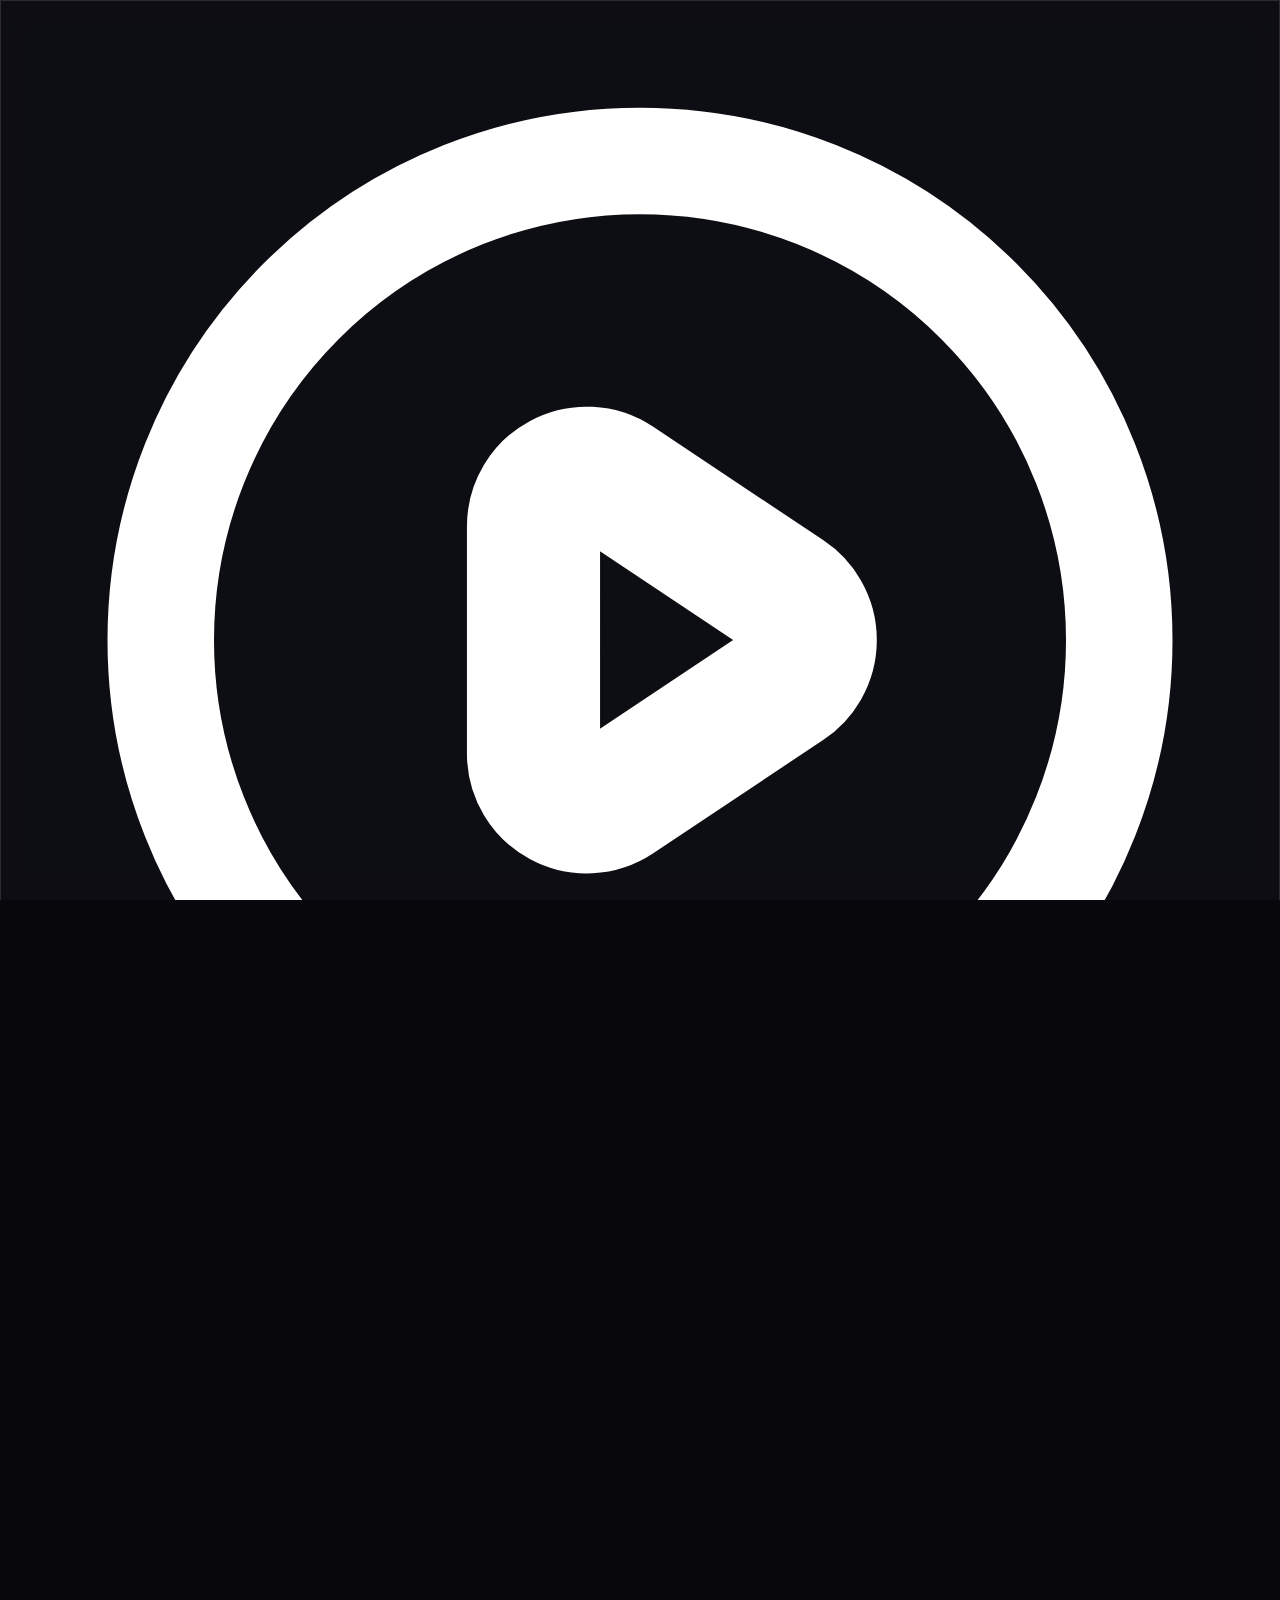
==== commit ef2130b3: "Add profile section for user 'madzia' in index.html" ====
--- a/index.html
+++ b/index.html
@@ -289,6 +289,13 @@
                     </div>
                     <span class="font-bold text-white group-hover:text-tiktokPink transition-colors">Klasa 2015</span>
                     <span class="text-[11px] text-gray-400 mt-0.5">Oficjalne konto</span>
+                    <!--Profile 3: madzia -->
+                    <a href="madzia.html" class="group glass-panel p-4 rounded-2xl flex flex-col items-center text-center hover:border-tiktokPink/60 transition-all duration-300 hover:-translate-y-1 hover:shadow-lg hover:shadow-tiktokPink/20">
+                    <div class="avatar-ring mb-3 group-hover:scale-105 transition-transform" style="background: linear-gradient(135deg, #ff0050 0%, #a855f7 100%);">
+                        <img class="w-20 h-20 rounded-full object-cover" src="https://drive.google.com/thumbnail?sz=w400&id=1s0AT3NdWS_Ckd3g91HCEotQe4in0LUYt" alt="madzia">
+                    </div>
+                    <span class="font-bold text-white group-hover:text-tiktokPink transition-colors">madzia</span>
+                    <span class="text-[11px] text-gray-400 mt-0.5">Uczeń</span>
                 </a>
             </div>
         </div>
